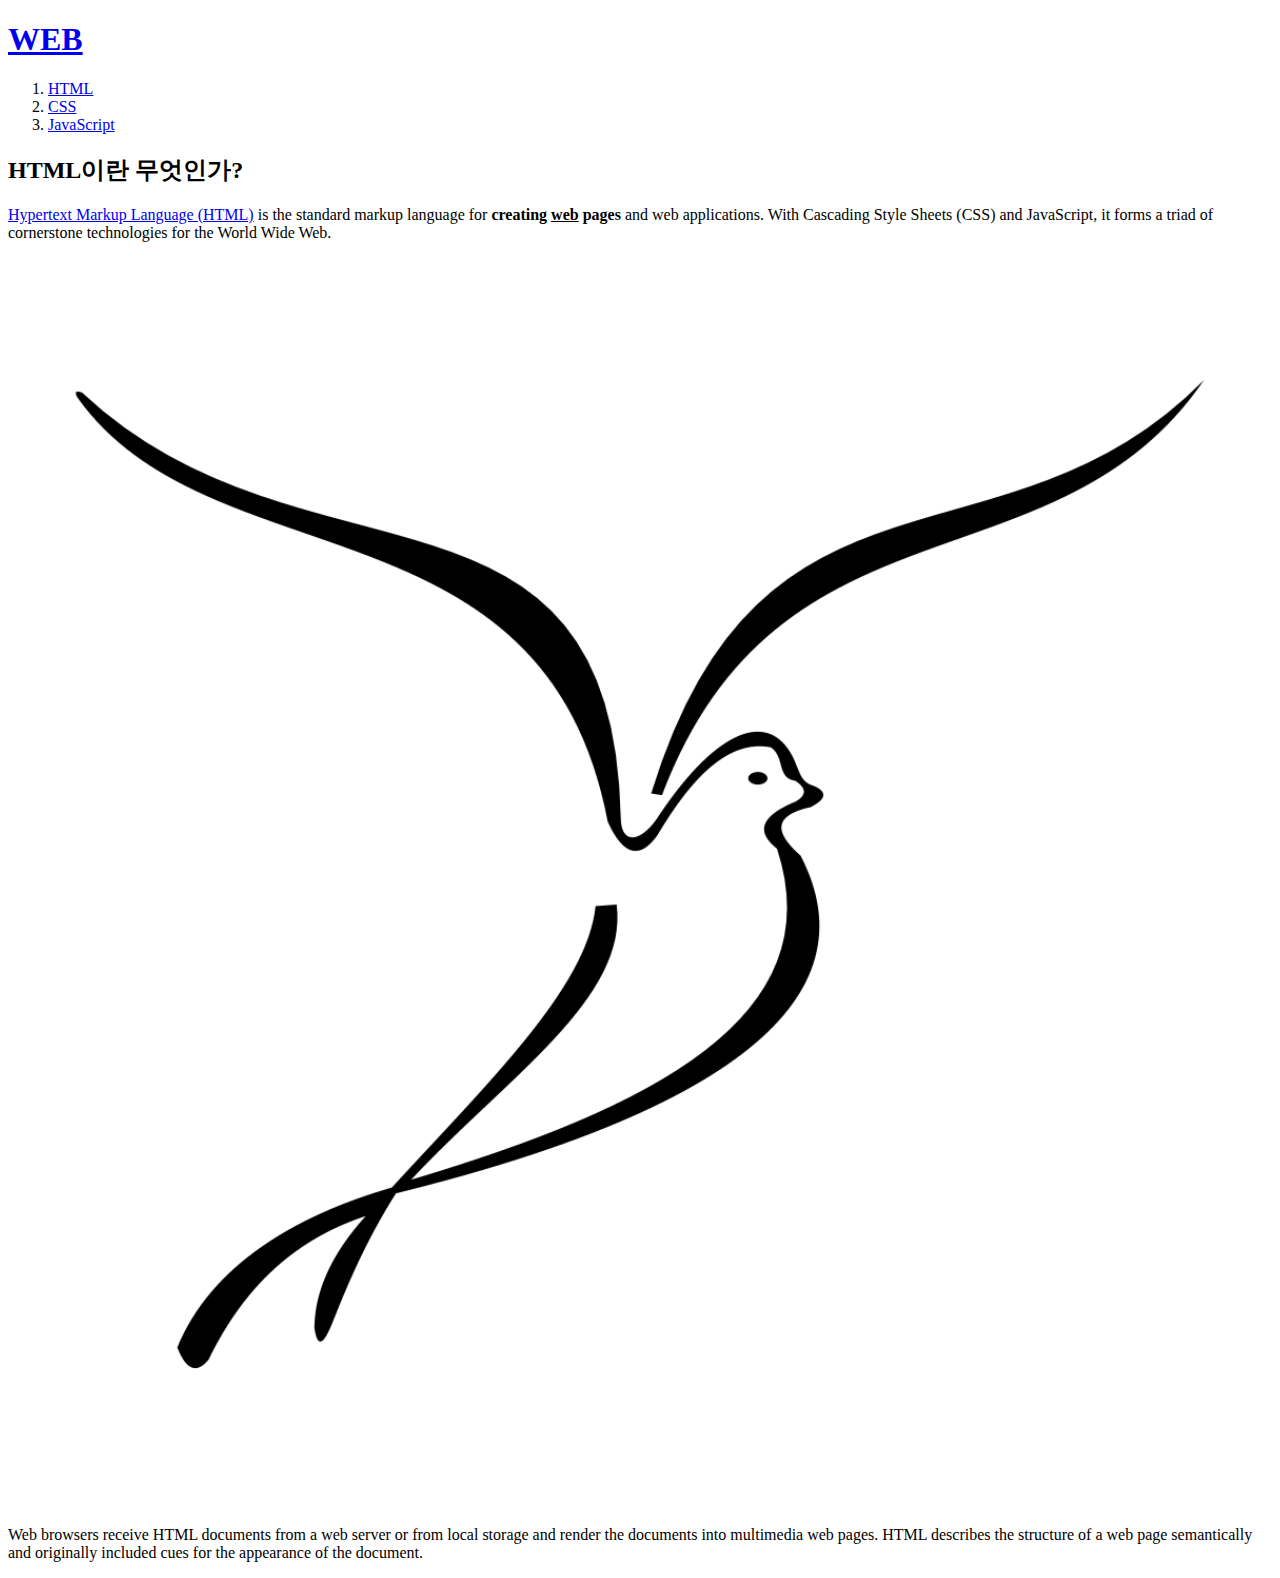
==== 1.html @ 66808314 "first version" ====
<!DOCTYPE html>
<html>
   <head>
        <title>WEB1 HTML</title>
        <meta charset="utf-8">
    </head>
    <body>
        <h1><a href="index.html">WEB</a></h1>
        <ol>
            <li><a href="1.html">HTML</a></li>
            <li><a href="2.html">CSS</a></li>
            <li><a href="3.html">JavaScript</a></li>
        </ol>
        <h2>HTML이란 무엇인가?</h2>
        <p><a href="https://en.wikipedia.org/wiki/HTML" target="_blank" title="html5 specification">Hypertext Markup Language (HTML)</a> is the standard markup language for <strong>creating <u>web</u> pages</strong> and web applications. With Cascading Style Sheets (CSS) and JavaScript, it forms a triad of cornerstone technologies for the World Wide Web.<img src="bird.png" width="100%"></p><p>Web browsers receive HTML documents from a web server or from local storage and render the documents into multimedia web pages. HTML describes the structure of a web page semantically and originally included cues for the appearance of the document.</p>
    </body>
</html>
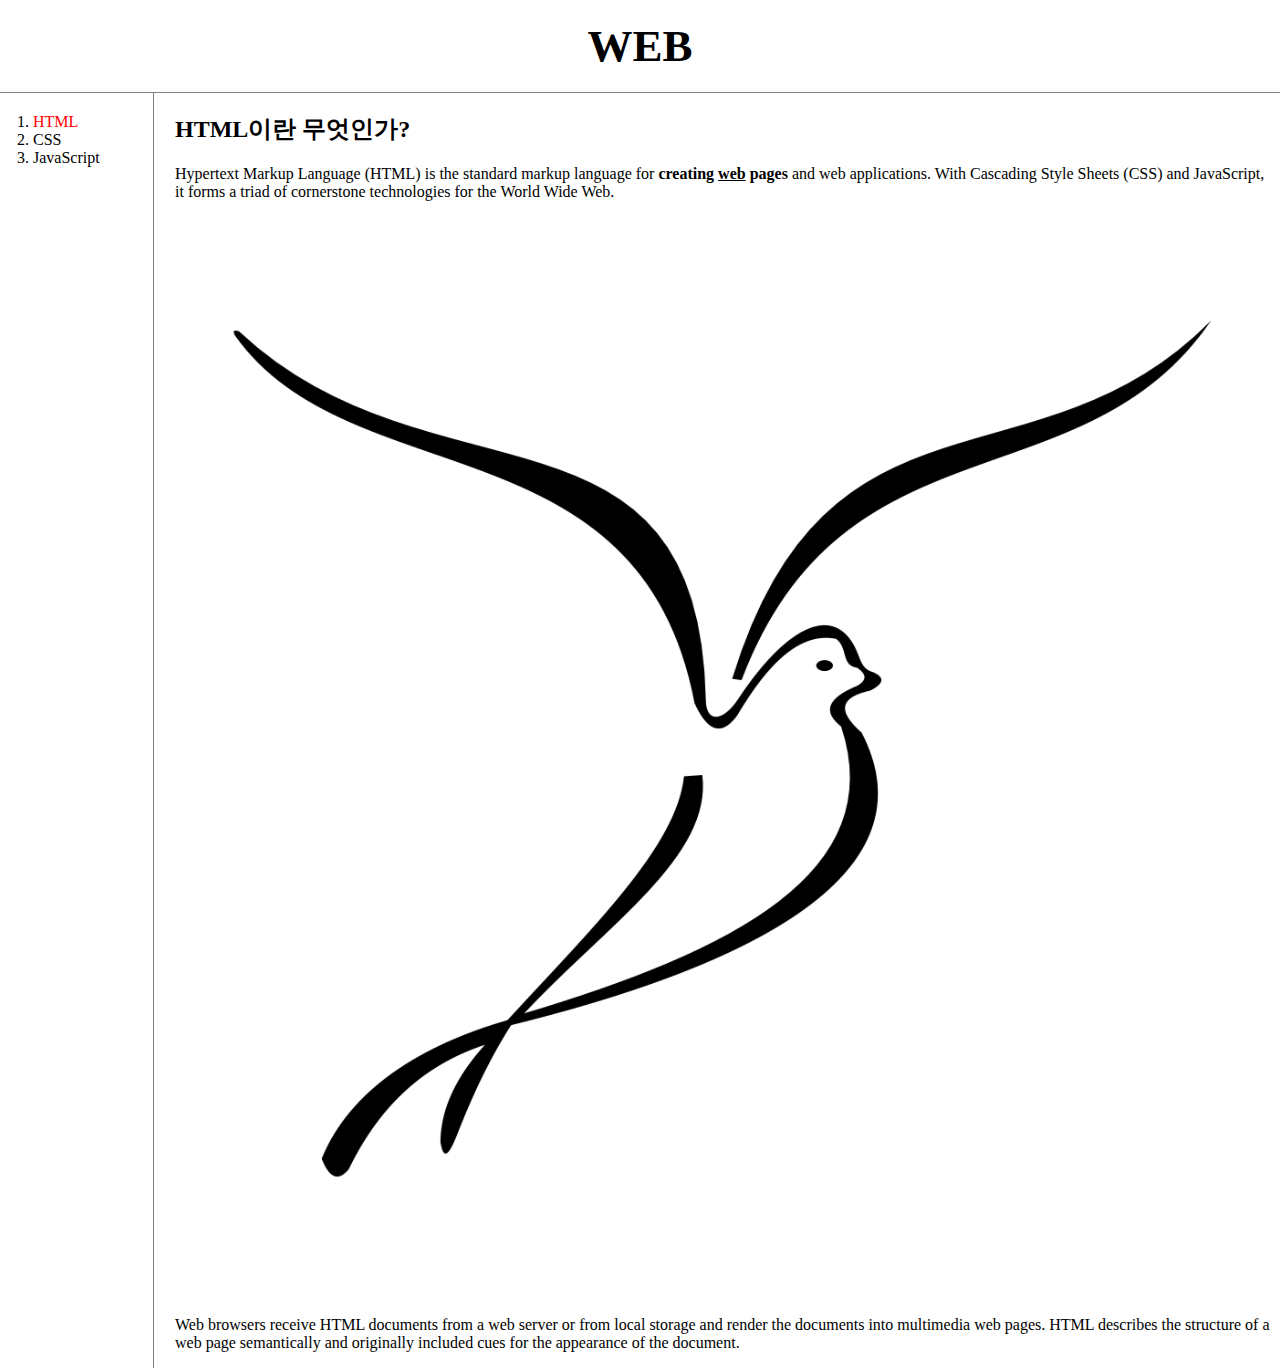
==== commit dbc6998d: "190311" ====
--- a/1.html
+++ b/1.html
@@ -3,15 +3,20 @@
    <head>
         <title>WEB1 HTML</title>
         <meta charset="utf-8">
+        <link rel="stylesheet" href="style.css">
     </head>
     <body>
         <h1><a href="index.html">WEB</a></h1>
-        <ol>
-            <li><a href="1.html">HTML</a></li>
-            <li><a href="2.html">CSS</a></li>
-            <li><a href="3.html">JavaScript</a></li>
-        </ol>
-        <h2>HTML이란 무엇인가?</h2>
-        <p><a href="https://en.wikipedia.org/wiki/HTML" target="_blank" title="html5 specification">Hypertext Markup Language (HTML)</a> is the standard markup language for <strong>creating <u>web</u> pages</strong> and web applications. With Cascading Style Sheets (CSS) and JavaScript, it forms a triad of cornerstone technologies for the World Wide Web.<img src="bird.png" width="100%"></p><p>Web browsers receive HTML documents from a web server or from local storage and render the documents into multimedia web pages. HTML describes the structure of a web page semantically and originally included cues for the appearance of the document.</p>
+        <div id="grid">
+            <ol>
+                <li><a href="1.html" style="color:red">HTML</a></li>
+                <li><a href="2.html">CSS</a></li>
+                <li><a href="3.html">JavaScript</a></li>
+            </ol>
+            <div id="article">
+                <h2>HTML이란 무엇인가?</h2>
+                <p><a href="https://en.wikipedia.org/wiki/HTML" target="_blank" title="html5 specification">Hypertext Markup Language (HTML)</a> is the standard markup language for <strong>creating <u>web</u> pages</strong> and web applications. With Cascading Style Sheets (CSS) and JavaScript, it forms a triad of cornerstone technologies for the World Wide Web.<img src="bird.png" width="100%"></p><p>Web browsers receive HTML documents from a web server or from local storage and render the documents into multimedia web pages. HTML describes the structure of a web page semantically and originally included cues for the appearance of the document.</p>
+            </div>
+        </div>
     </body>
 </html>--- a/style.css
+++ b/style.css
@@ -0,0 +1,43 @@
+body{
+                margin: 0px
+            }
+            a{
+                color: black;
+                text-decoration: none;
+            }
+            h1{
+                font-size: 45px;
+                text-align: center;
+                border-bottom: 1px solid gray;
+                margin: 0px;
+                padding: 20px;
+            }
+            #grid{
+                display: grid;
+                grid-template-columns: 150px 1fr;
+            }
+            #grid ol{
+                border-right: 1px solid gray;
+                width: 100px;
+                margin: 0px;
+                padding: 20px;
+                padding-left: 33px;
+            }
+            #grid #article{
+                padding-left: 25px;
+                padding-right: 10px;
+            }
+            @media(max-width: 600px) {
+                #grid{
+                    display: block;
+                }
+                #grid ol{
+                    border-right: none;
+                }
+                #article{
+                    border-top: none;
+                }
+                h1{
+                    border-bottom: none;
+                }
+}